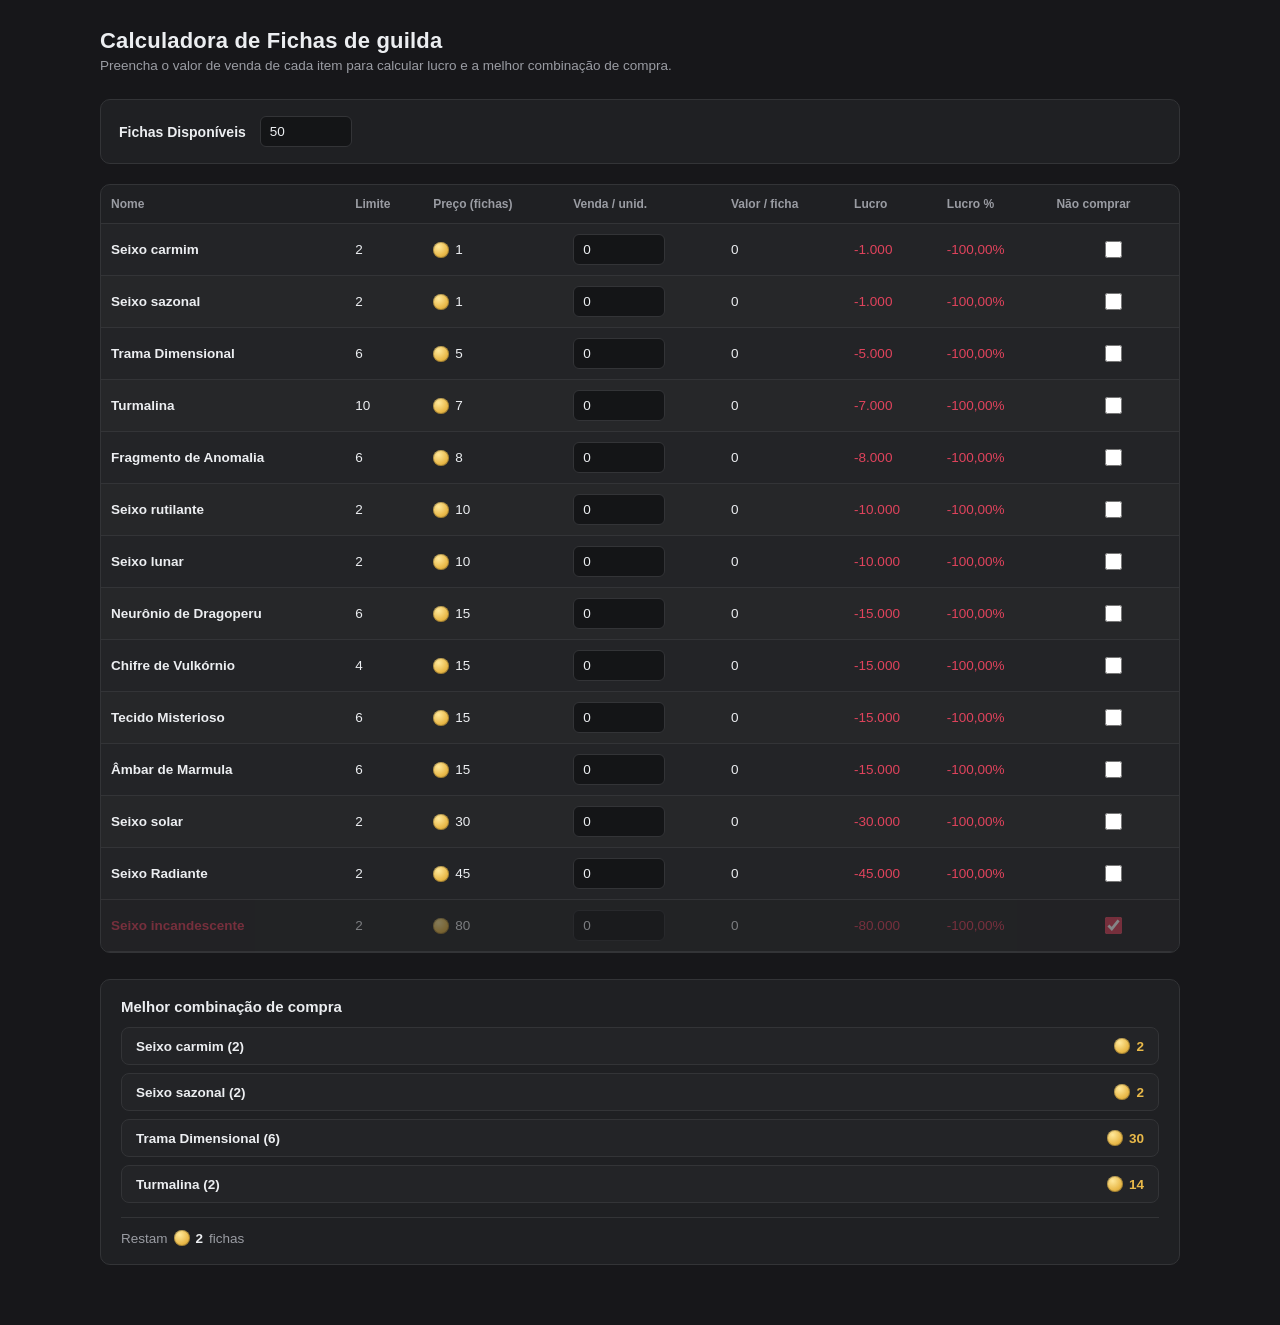
==== fichas_guilda.html @ 1682ca23 "retirada coluna 1 de fichas guilda" ====
<!DOCTYPE html>
<html lang="pt-BR">
<head>
<meta charset="UTF-8">
<meta name="viewport" content="width=device-width, initial-scale=1.0">
<title>Calculadora de Fichas de Guilda</title>
<style>
  :root{
    --bg: #17171a;
    --panel: #1f2023;
    --row: #232427;
    --row-alt: #262729;
    --border: #333437;
    --text: #eceef1;
    --text-dim: #9a9ca3;
    --gold: #e9b949;
    --gold-dim: #b98f2f;
    --red: #e0435c;
    --green: #4caf7d;
    --accent: #7c8cff;
    --radius: 10px;
    font-family: "Segoe UI", Roboto, -apple-system, sans-serif;
  }

  * { box-sizing: border-box; }

  body{
    margin:0;
    background: var(--bg);
    color: var(--text);
    padding: 28px 20px 60px;
  }

  .wrap{
    max-width: 1080px;
    margin: 0 auto;
  }

  h1{
    font-size: 22px;
    font-weight: 600;
    margin: 0 0 4px;
    letter-spacing: 0.2px;
  }

  .subtitle{
    color: var(--text-dim);
    font-size: 13.5px;
    margin: 0 0 26px;
  }

  .fichas-bar{
    display:flex;
    align-items:center;
    gap: 14px;
    background: var(--panel);
    border: 1px solid var(--border);
    border-radius: var(--radius);
    padding: 16px 18px;
    margin-bottom: 20px;
    flex-wrap: wrap;
  }

  .fichas-bar label{
    font-size: 14px;
    font-weight: 600;
    color: var(--text);
  }

  .fichas-bar input{
    width: 110px;
    font-size: 16px;
  }

  .coin{
    display:inline-block;
    width: 16px;
    height: 16px;
    border-radius: 50%;
    background: radial-gradient(circle at 35% 30%, #ffe89a, var(--gold) 60%, var(--gold-dim) 100%);
    box-shadow: inset 0 0 0 1px rgba(0,0,0,.25);
    vertical-align: -2px;
  }

  .table-scroll{
    overflow-x: auto;
    border: 1px solid var(--border);
    border-radius: var(--radius);
    background: var(--panel);
  }

  table{
    border-collapse: collapse;
    width: 100%;
    min-width: 880px;
  }

  thead th{
    text-align: left;
    font-size: 12px;
    font-weight: 600;
    color: var(--text-dim);
    padding: 12px 10px;
    border-bottom: 1px solid var(--border);
    white-space: nowrap;
  }

  tbody tr{
    background: var(--row);
    border-bottom: 1px solid var(--border);
  }

  tbody tr:nth-child(even){
    background: var(--row-alt);
  }

  tbody tr.bloqueado{
    opacity: 0.45;
  }

  td{
    padding: 10px 10px;
    font-size: 13.5px;
    vertical-align: middle;
    white-space: nowrap;
  }

  .item-cell{
    display:flex;
    align-items:center;
    gap:10px;
  }

  .icon{
    width: 30px;
    height: 30px;
    border-radius: 8px;
    flex-shrink: 0;
    box-shadow: inset 0 0 0 1px rgba(255,255,255,.12);
  }

  .item-name{
    font-weight: 600;
  }

  .item-name.red-name{
    color: var(--red);
  }

  input[type="number"]{
    background: #141517;
    border: 1px solid var(--border);
    color: var(--text);
    border-radius: 6px;
    padding: 7px 9px;
    font-size: 13.5px;
    width: 92px;
  }

  input[type="number"]:focus{
    outline: none;
    border-color: var(--accent);
  }

  input[type="checkbox"]{
    width: 17px;
    height: 17px;
    accent-color: var(--red);
    cursor: pointer;
  }

  .lucro-pos{ color: var(--green); }
  .lucro-neg{ color: var(--red); }

  .price-cell{
    display:flex;
    align-items:center;
    gap: 6px;
  }

  section.sugestao{
    margin-top: 26px;
    background: var(--panel);
    border: 1px solid var(--border);
    border-radius: var(--radius);
    padding: 18px 20px;
  }

  section.sugestao h2{
    font-size: 15px;
    margin: 0 0 12px;
    font-weight: 600;
  }

  .sugestao-lista{
    list-style: none;
    margin: 0;
    padding: 0;
    display: flex;
    flex-direction: column;
    gap: 8px;
  }

  .sugestao-lista li{
    display:flex;
    justify-content: space-between;
    align-items: center;
    background: var(--row);
    border: 1px solid var(--border);
    border-radius: 8px;
    padding: 10px 14px;
    font-size: 13.5px;
  }

  .sugestao-lista li .nome{
    font-weight: 600;
  }

  .sugestao-lista li .custo{
    color: var(--gold);
    font-weight: 600;
    display:flex;
    align-items:center;
    gap:6px;
  }

  .sugestao-vazio{
    color: var(--text-dim);
    font-size: 13.5px;
  }

  .restam{
    margin-top: 14px;
    padding-top: 12px;
    border-top: 1px solid var(--border);
    font-size: 13.5px;
    color: var(--text-dim);
    display:flex;
    align-items:center;
    gap:6px;
  }

  .restam strong{
    color: var(--text);
  }

  @media (max-width: 640px){
    body{ padding: 18px 12px 40px; }
    h1{ font-size: 19px; }
    .fichas-bar{ padding: 14px; }
  }
</style>
</head>
<body>
<div class="wrap">
  <h1>Calculadora de Fichas de guilda</h1>
  <p class="subtitle">Preencha o valor de venda de cada item para calcular lucro e a melhor combinação de compra.</p>

  <div class="fichas-bar">
    <label for="fichasDisponiveis">Fichas Disponíveis</label>
    <input type="number" id="fichasDisponiveis" min="0" step="1">
  </div>

  <div class="table-scroll">
    <table>
      <thead>
        <tr>
          <!-- <th>Item</th> -->
          <th>Nome</th>
          <th>Limite</th>
          <th>Preço (fichas)</th>
          <th>Venda / unid.</th>
          <th>Valor / ficha</th>
          <th>Lucro</th>
          <th>Lucro %</th>
          <th>Não comprar</th>
        </tr>
      </thead>
      <tbody id="tabela-corpo"></tbody>
    </table>
  </div>

  <section class="sugestao">
    <h2>Melhor combinação de compra</h2>
    <ul class="sugestao-lista" id="sugestao-lista"></ul>
    <div class="restam">
      Restam <span class="coin"></span> <strong id="restam-valor">0</strong> fichas
    </div>
  </section>
</div>

<script>
(function(){
  "use strict";

  // ---- Constantes ----
  var TAXA_MERCADO = 0.03;
  var CUSTO_FICHAS = 1000;
  var DIFERENCA_MAXIMA = 10;

  // ---- Dados dos itens ----
  var ITEMS = [
    { id: 'seixo-carmim',            nome: 'Seixo carmim',            limite: 2,  preco: 1,  vermelho: false, cor: 'linear-gradient(135deg,#e0435c,#8a1224)' },
    { id: 'seixo-sazonal',           nome: 'Seixo sazonal',           limite: 2,  preco: 1,  vermelho: false, cor: 'linear-gradient(135deg,#e4d3ad,#a9926a)' },
    { id: 'trama-dimensional',       nome: 'Trama Dimensional',       limite: 6,  preco: 5,  vermelho: false, cor: 'linear-gradient(135deg,#8a6bff,#ff6fa8)' },
    { id: 'turmalina',               nome: 'Turmalina',               limite: 10, preco: 7,  vermelho: false, cor: 'linear-gradient(135deg,#2fae6c,#0d5c34)' },
    { id: 'fragmento-de-anomalia',   nome: 'Fragmento de Anomalia',   limite: 6,  preco: 8,  vermelho: false, cor: 'linear-gradient(135deg,#eef3fb,#b9c6de)' },
    { id: 'seixo-rutilante',         nome: 'Seixo rutilante',         limite: 2,  preco: 10, vermelho: false, cor: 'linear-gradient(135deg,#5c7a5c,#233623)' },
    { id: 'seixo-lunar',             nome: 'Seixo lunar',             limite: 2,  preco: 10, vermelho: false, cor: 'linear-gradient(135deg,#59c9a0,#1f6349)' },
    { id: 'neuronio-de-dragoperu',   nome: 'Neurônio de Dragoperu',   limite: 6,  preco: 15, vermelho: false, cor: 'radial-gradient(circle at 35% 35%,#ffcf6b,#a5580f)' },
    { id: 'chifre-de-vulkornio',     nome: 'Chifre de Vulkórnio',     limite: 4,  preco: 15, vermelho: false, cor: 'linear-gradient(135deg,#fbfbfb,#c7c7c7)' },
    { id: 'tecido-misterioso',       nome: 'Tecido Misterioso',       limite: 6,  preco: 15, vermelho: false, cor: 'linear-gradient(135deg,#5a9a48,#1f3d16)' },
    { id: 'ambar-de-marmula',        nome: 'Âmbar de Marmula',        limite: 6,  preco: 15, vermelho: false, cor: 'linear-gradient(135deg,#c3bcb0,#867e72)' },
    { id: 'seixo-solar',             nome: 'Seixo solar',             limite: 2,  preco: 30, vermelho: false, cor: 'linear-gradient(135deg,#ffdd7a,#c28a12)' },
    { id: 'seixo-radiante',          nome: 'Seixo Radiante',          limite: 2,  preco: 45, vermelho: false, cor: 'linear-gradient(135deg,#fff3c2,#e8b400)' },
    { id: 'seixo-incandescente',     nome: 'Seixo incandescente',     limite: 2,  preco: 80, vermelho: true,  cor: 'linear-gradient(135deg,#ff8a4c,#b3160c)' }
  ];

  // ---- localStorage helpers ----
  function lsGetNumber(key, def){
    var v = localStorage.getItem(key);
    if(v === null || v === '' || isNaN(Number(v))) return def;
    return Number(v);
  }
  function lsGetBool(key, def){
    var v = localStorage.getItem(key);
    if(v === null) return def;
    return v === 'true';
  }
  function lsSet(key, value){
    localStorage.setItem(key, String(value));
  }

  // ---- Fórmulas ----
  function calcularLucro(precoFichas, valorVenda){
    var custoProduto = CUSTO_FICHAS * precoFichas;
    var valorVendaFinal = valorVenda - (valorVenda * TAXA_MERCADO);
    return Math.round(valorVendaFinal - custoProduto);
  }

  function calcularPorcentagem(precoFichas, lucro){
    if(!precoFichas) return 0;
    var valorPorFicha = lucro / precoFichas;
    return (valorPorFicha / CUSTO_FICHAS) * 100;
  }

  // ---- Formatação ----
  function fmt(n){
    return Math.round(n).toLocaleString('pt-BR');
  }
  function fmtPct(n){
    return n.toFixed(2).replace('.', ',') + '%';
  }

  // ---- Referências de DOM por item ----
  var refs = {}; // id -> { row, vendaInput, valorFichaEl, lucroEl, pctEl, checkbox }

  function montarTabela(){
    var tbody = document.getElementById('tabela-corpo');
    var html = '';
    ITEMS.forEach(function(item){
      html +=
        '<tr data-id="' + item.id + '">' +
          '<!--<td><div class="icon" style="background:' + item.cor + '"></div></td>-->' +
          '<td><span class="item-name' + (item.vermelho ? ' red-name' : '') + '">' + item.nome + '</span></td>' +
          '<td>' + item.limite + '</td>' +
          '<td><div class="price-cell"><span class="coin"></span>' + item.preco + '</div></td>' +
          '<td><input type="number" min="0" step="1" data-role="venda" data-id="' + item.id + '"></td>' +
          '<td data-role="valorficha">0</td>' +
          '<td data-role="lucro">0</td>' +
          '<td data-role="pct">0%</td>' +
          '<td style="text-align:center"><input type="checkbox" data-role="bloqueado" data-id="' + item.id + '"></td>' +
        '</tr>';
    });
    tbody.innerHTML = html;

    ITEMS.forEach(function(item){
      var row = tbody.querySelector('tr[data-id="' + item.id + '"]');
      refs[item.id] = {
        row: row,
        vendaInput: row.querySelector('[data-role="venda"]'),
        valorFichaEl: row.querySelector('[data-role="valorficha"]'),
        lucroEl: row.querySelector('[data-role="lucro"]'),
        pctEl: row.querySelector('[data-role="pct"]'),
        checkbox: row.querySelector('[data-role="bloqueado"]')
      };

      // Carrega valores salvos
      var vendaSalva = lsGetNumber('venda_' + item.id, 0);
      refs[item.id].vendaInput.value = vendaSalva;

      var bloqueadoDefault = item.vermelho; // itens com nome em vermelho vêm marcados por padrão
      var bloqueado = lsGetBool('bloqueado_' + item.id, bloqueadoDefault);
      refs[item.id].checkbox.checked = bloqueado;

      // Listeners
      refs[item.id].vendaInput.addEventListener('input', function(){
        lsSet('venda_' + item.id, refs[item.id].vendaInput.value === '' ? 0 : refs[item.id].vendaInput.value);
        recalcularItem(item);
        atualizarSugestao();
      });

      refs[item.id].checkbox.addEventListener('change', function(){
        lsSet('bloqueado_' + item.id, refs[item.id].checkbox.checked);
        row.classList.toggle('bloqueado', refs[item.id].checkbox.checked);
        atualizarSugestao();
      });

      row.classList.toggle('bloqueado', bloqueado);
    });
  }

  function recalcularItem(item){
    var r = refs[item.id];
    var venda = Number(r.vendaInput.value) || 0;
    var valorPorFicha = item.preco ? (venda / item.preco) : 0;
    var lucro = calcularLucro(item.preco, venda);
    var pct = calcularPorcentagem(item.preco, lucro);

    r.valorFichaEl.textContent = valorPorFicha;
    r.lucroEl.textContent = fmt(lucro);
    r.lucroEl.className = lucro >= 0 ? 'lucro-pos' : 'lucro-neg';
    r.pctEl.textContent = fmtPct(pct);
    r.pctEl.className = pct >= 0 ? 'lucro-pos' : 'lucro-neg';

    item._lucro = lucro;
    item._pct = pct;
  }

  function recalcularTudo(){
    ITEMS.forEach(recalcularItem);
  }

  // ---- Fichas disponíveis ----
  var fichasInput = document.getElementById('fichasDisponiveis');
  fichasInput.value = lsGetNumber('fichasDisponiveis', 50);
  fichasInput.addEventListener('input', function(){
    lsSet('fichasDisponiveis', fichasInput.value === '' ? 0 : fichasInput.value);
    atualizarSugestao();
  });

  // ---- Sugestão de compra ----
  function calcularMelhorCompra(fichasDisponiveis){
    var candidatos = ITEMS
      .filter(function(item){ return !refs[item.id].checkbox.checked; })
      .slice()
      .sort(function(a, b){ return b._pct - a._pct; });

    var restante = fichasDisponiveis;
    var resultado = [];
    var pctAnterior = null;

    for(var i = 0; i < candidatos.length; i++){
      var item = candidatos[i];
      if(restante <= 0) break;

      if(pctAnterior !== null){
        var diferenca = pctAnterior - item._pct;
        if(diferenca > DIFERENCA_MAXIMA) break;
      }

      var qtdMaxPorFichas = item.preco ? Math.floor(restante / item.preco) : 0;
      var qtd = Math.min(item.limite, qtdMaxPorFichas);

      pctAnterior = item._pct;

      if(qtd > 0){
        var custo = qtd * item.preco;
        restante -= custo;
        resultado.push({ nome: item.nome, qtd: qtd, custo: custo });
      }
    }

    return { resultado: resultado, restante: restante };
  }

  function atualizarSugestao(){
    var fichas = Number(fichasInput.value) || 0;
    var compra = calcularMelhorCompra(fichas);
    var lista = document.getElementById('sugestao-lista');

    if(compra.resultado.length === 0){
      lista.innerHTML = '<li class="sugestao-vazio" style="justify-content:flex-start;background:transparent;border:none;padding:2px 0">Nenhum item vale a compra com o valor atual de fichas.</li>';
    } else {
      lista.innerHTML = compra.resultado.map(function(r){
        return '<li>' +
          '<span class="nome">' + r.nome + ' (' + r.qtd + ') ' + '</span>' +
          '<span class="custo"><span class="coin"></span>' + fmt(r.custo) + '</span>' +
        '</li>';
      }).join('');
    }

    document.getElementById('restam-valor').textContent = fmt(compra.restante);
  }

  // ---- Inicialização ----
  montarTabela();
  recalcularTudo();
  atualizarSugestao();
})();
</script>
</body>
</html>
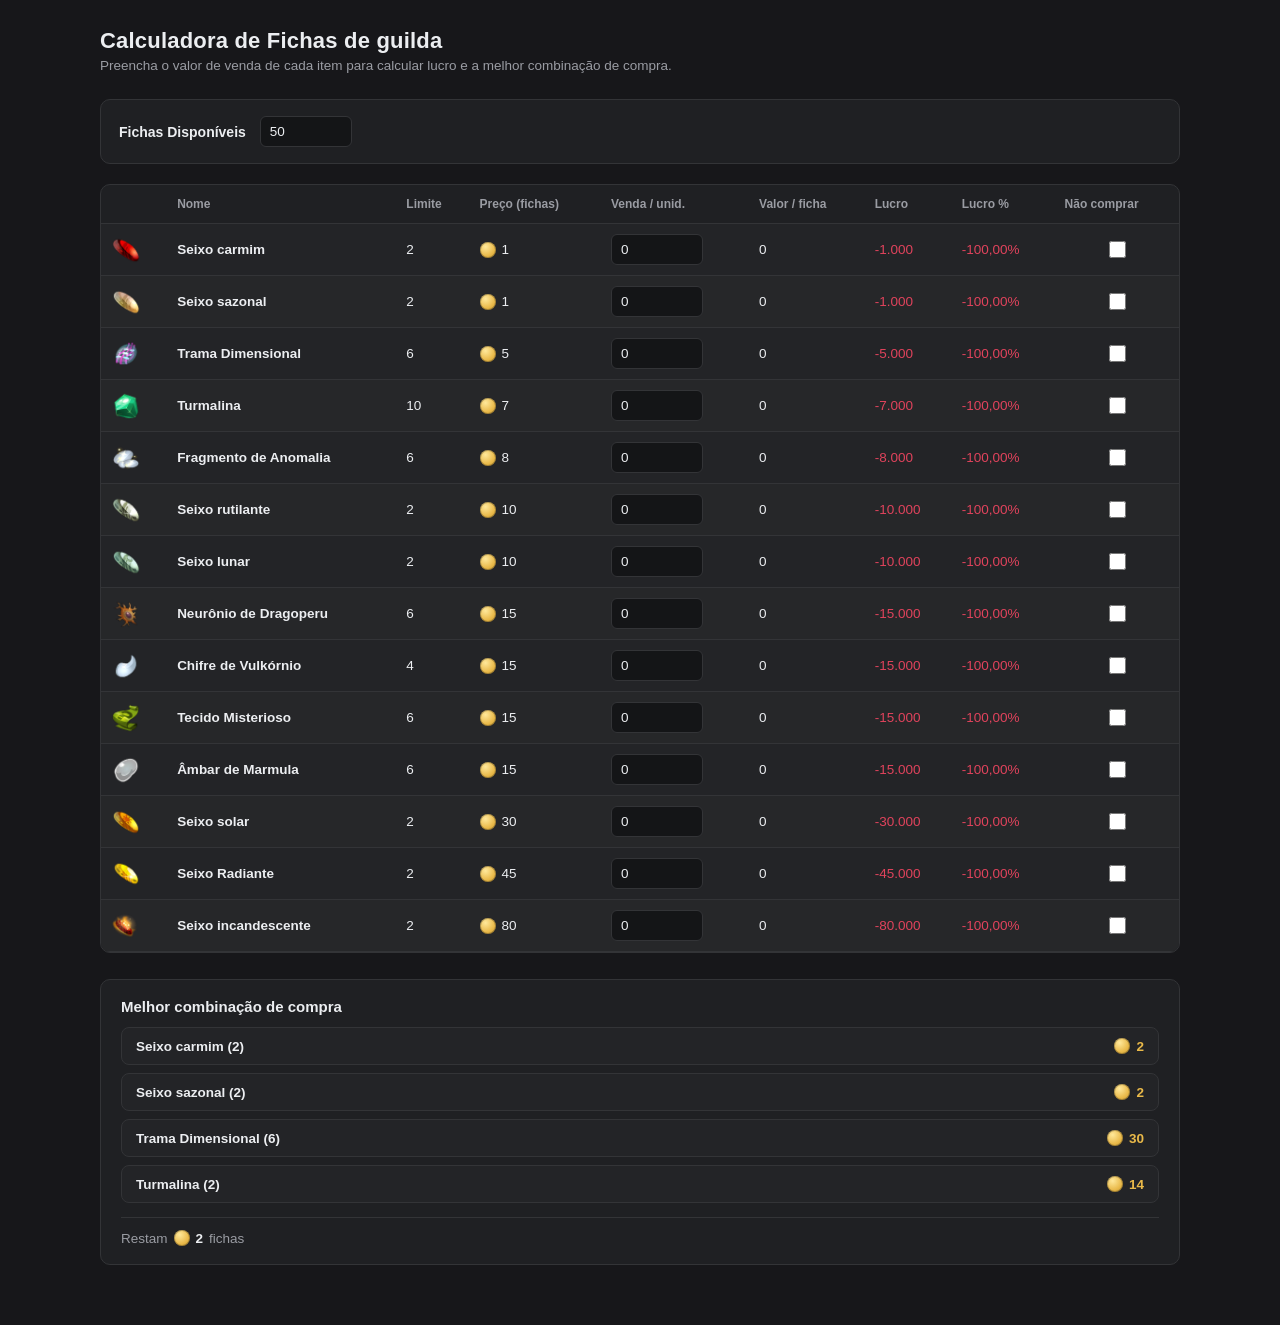
==== commit 19c3948a: "imagens" ====
--- a/fichas_guilda.html
+++ b/fichas_guilda.html
@@ -136,7 +136,12 @@
     height: 30px;
     border-radius: 8px;
     flex-shrink: 0;
-    box-shadow: inset 0 0 0 1px rgba(255,255,255,.12);
+    /* box-shadow: inset 0 0 0 1px rgba(255,255,255,.12); */
+    margin: 0;
+
+    img {
+      max-width: 100%;
+    }
   }
 
   .item-name{
@@ -265,7 +270,7 @@
     <table>
       <thead>
         <tr>
-          <!-- <th>Item</th> -->
+          <th></th>
           <th>Nome</th>
           <th>Limite</th>
           <th>Preço (fichas)</th>
@@ -294,7 +299,7 @@
   "use strict";
 
   // ---- Constantes ----
-  var TAXA_MERCADO = 0.03;
+  var TAXA_MERCADO = 0.02;
   var CUSTO_FICHAS = 1000;
   var DIFERENCA_MAXIMA = 10;
 
@@ -313,7 +318,7 @@
     { id: 'ambar-de-marmula',        nome: 'Âmbar de Marmula',        limite: 6,  preco: 15, vermelho: false, cor: 'linear-gradient(135deg,#c3bcb0,#867e72)' },
     { id: 'seixo-solar',             nome: 'Seixo solar',             limite: 2,  preco: 30, vermelho: false, cor: 'linear-gradient(135deg,#ffdd7a,#c28a12)' },
     { id: 'seixo-radiante',          nome: 'Seixo Radiante',          limite: 2,  preco: 45, vermelho: false, cor: 'linear-gradient(135deg,#fff3c2,#e8b400)' },
-    { id: 'seixo-incandescente',     nome: 'Seixo incandescente',     limite: 2,  preco: 80, vermelho: true,  cor: 'linear-gradient(135deg,#ff8a4c,#b3160c)' }
+    { id: 'seixo-incandescente',     nome: 'Seixo incandescente',     limite: 2,  preco: 80, vermelho: false,  cor: 'linear-gradient(135deg,#ff8a4c,#b3160c)' }
   ];
 
   // ---- localStorage helpers ----
@@ -361,7 +366,7 @@
     ITEMS.forEach(function(item){
       html +=
         '<tr data-id="' + item.id + '">' +
-          '<!--<td><div class="icon" style="background:' + item.cor + '"></div></td>-->' +
+          '<td><figure class="icon"><img src="assets/img/' + item.id + '.png" /></figure></td>' +
           '<td><span class="item-name' + (item.vermelho ? ' red-name' : '') + '">' + item.nome + '</span></td>' +
           '<td>' + item.limite + '</td>' +
           '<td><div class="price-cell"><span class="coin"></span>' + item.preco + '</div></td>' +
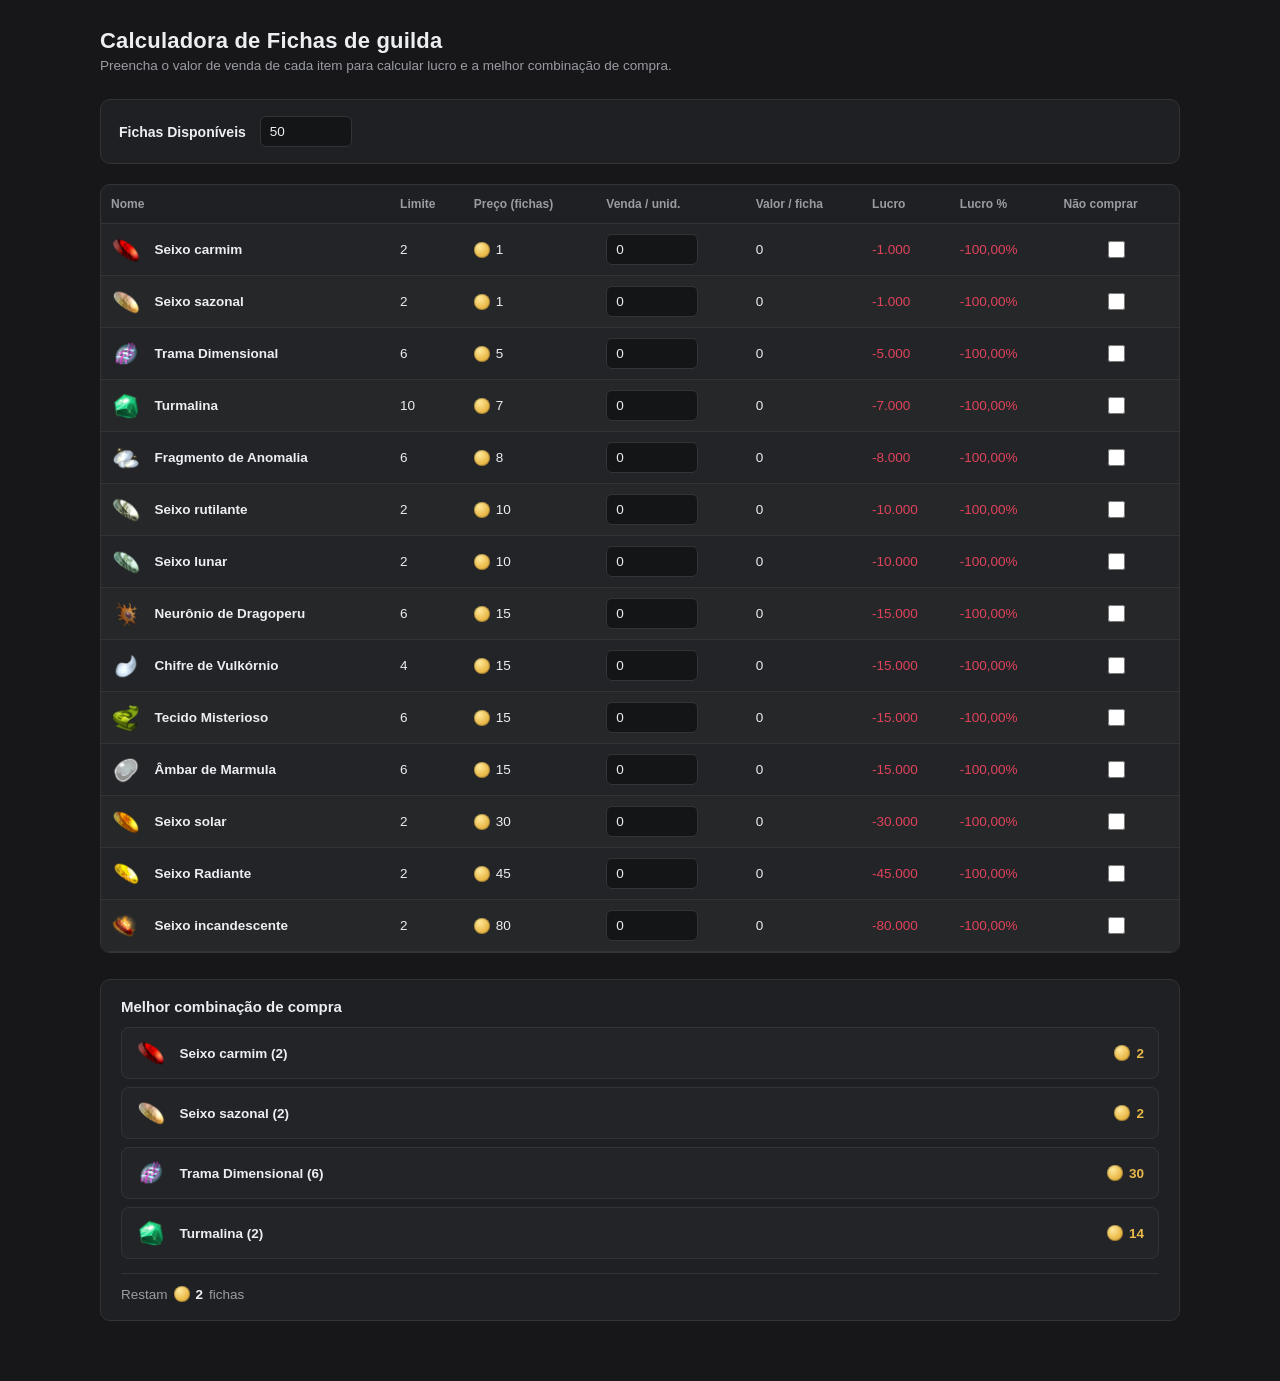
==== commit 1b382101: "imagem no resultado" ====
--- a/fichas_guilda.html
+++ b/fichas_guilda.html
@@ -138,6 +138,9 @@
     flex-shrink: 0;
     /* box-shadow: inset 0 0 0 1px rgba(255,255,255,.12); */
     margin: 0;
+    margin-right: 1em;
+    display: inline-flex;
+    vertical-align: middle;
 
     img {
       max-width: 100%;
@@ -219,6 +222,8 @@
 
   .sugestao-lista li .nome{
     font-weight: 600;
+    display: inline-flex;
+    align-items: center;
   }
 
   .sugestao-lista li .custo{
@@ -270,7 +275,6 @@
     <table>
       <thead>
         <tr>
-          <th></th>
           <th>Nome</th>
           <th>Limite</th>
           <th>Preço (fichas)</th>
@@ -366,8 +370,7 @@
     ITEMS.forEach(function(item){
       html +=
         '<tr data-id="' + item.id + '">' +
-          '<td><figure class="icon"><img src="assets/img/' + item.id + '.png" /></figure></td>' +
-          '<td><span class="item-name' + (item.vermelho ? ' red-name' : '') + '">' + item.nome + '</span></td>' +
+          '<td><figure class="icon"><img src="assets/img/' + item.id + '.png" /></figure><span class="item-name' + (item.vermelho ? ' red-name' : '') + '">' + item.nome + '</span></td>' +
           '<td>' + item.limite + '</td>' +
           '<td><div class="price-cell"><span class="coin"></span>' + item.preco + '</div></td>' +
           '<td><input type="number" min="0" step="1" data-role="venda" data-id="' + item.id + '"></td>' +
@@ -422,7 +425,7 @@
     var lucro = calcularLucro(item.preco, venda);
     var pct = calcularPorcentagem(item.preco, lucro);
 
-    r.valorFichaEl.textContent = valorPorFicha;
+    r.valorFichaEl.textContent = valorPorFicha.toFixed(0);
     r.lucroEl.textContent = fmt(lucro);
     r.lucroEl.className = lucro >= 0 ? 'lucro-pos' : 'lucro-neg';
     r.pctEl.textContent = fmtPct(pct);
@@ -472,7 +475,7 @@
       if(qtd > 0){
         var custo = qtd * item.preco;
         restante -= custo;
-        resultado.push({ nome: item.nome, qtd: qtd, custo: custo });
+        resultado.push({ nome: item.nome, qtd: qtd, custo: custo, id: item.id });
       }
     }
 
@@ -489,7 +492,9 @@
     } else {
       lista.innerHTML = compra.resultado.map(function(r){
         return '<li>' +
-          '<span class="nome">' + r.nome + ' (' + r.qtd + ') ' + '</span>' +
+          '<span class="nome">' +
+            '<figure class="icon"><img src="assets/img/' + r.id + '.png" /></figure>' + 
+            r.nome + ' (' + r.qtd + ') ' + '</span>' +
           '<span class="custo"><span class="coin"></span>' + fmt(r.custo) + '</span>' +
         '</li>';
       }).join('');
